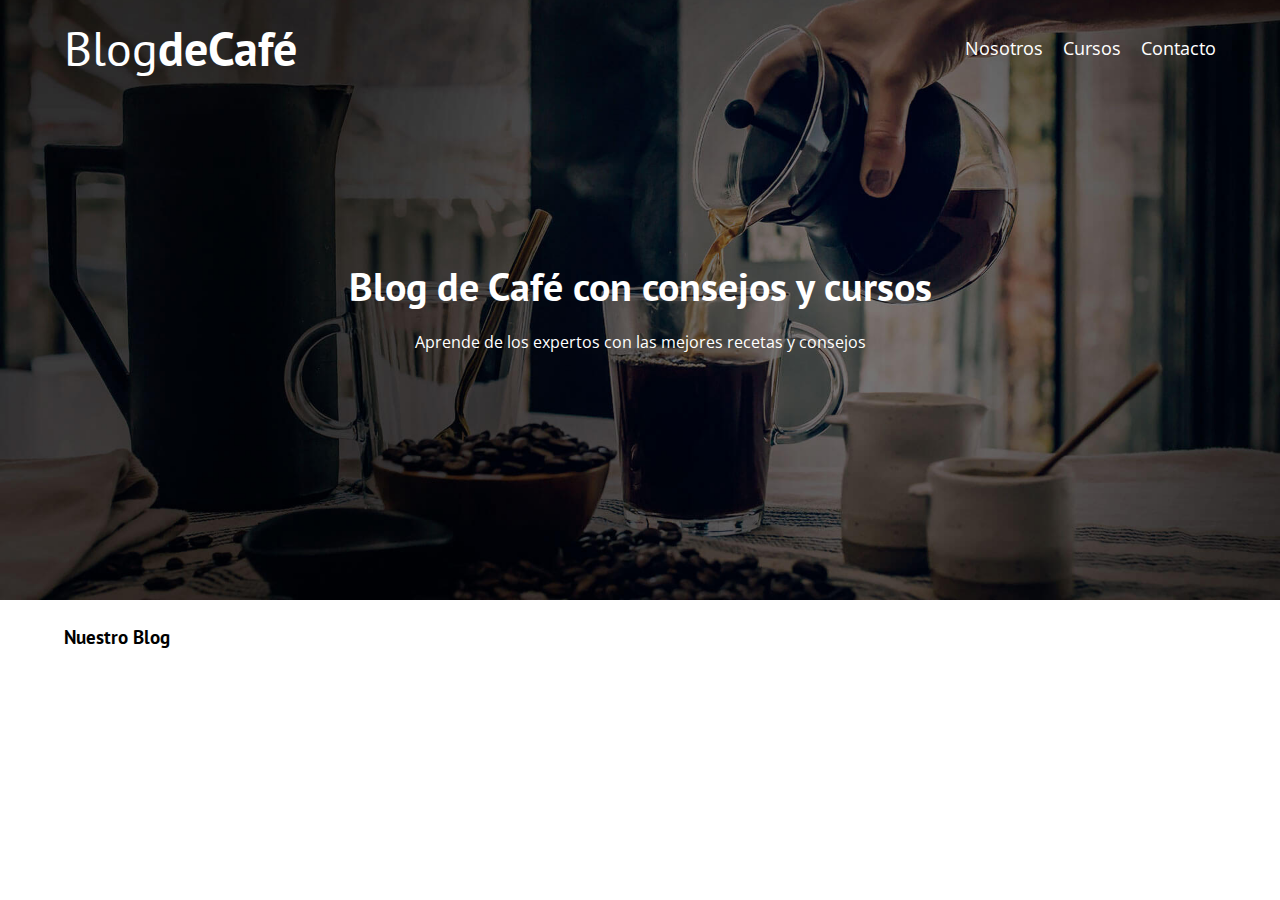
==== index.html @ 1866e90d "base" ====
<!DOCTYPE html>
<html lang="en">
<head>
    <meta charset="UTF-8">
    <meta http-equiv="X-UA-Compatible" content="IE=edge">
    <meta name="viewport" content="width=device-width, initial-scale=1.0">
    <title>BlogDeCafé</title>
    <!-- Precargando estilos -->
    <link rel="preload" href="css/normalize.css" as="style">
    <link rel="preload" href="css/styles.css" as="style">
    <!-- fuentes -->
    <link rel="preconnect" href="https://fonts.googleapis.com">
    <link rel="preconnect" href="https://fonts.gstatic.com" crossorigin>
    <link href="https://fonts.googleapis.com/css2?family=Open+Sans&family=PT+Sans:wght@400;700&display=swap" rel="stylesheet"> 
    <!-- Cargando estilos -->
    <link rel="stylesheet" href="css/normalize.css">
    <link rel="stylesheet" href="css/styles.css">
</head>
<body>
    <header class="header">
        <div class="contenedor">
            <div class="barra">
                <a href="index.html" class="logo">
                    <h1 class="logo__nombre no-margin centrar-texto">Blog<span class="logo__bold">deCafé</span></h1>
                </a>
                
                
                <nav class="navegacion">
                    <a href="nosotros.html" class="navegacion__enlace">Nosotros</a>
                    <a href="cursos.html" class="navegacion__enlace">Cursos</a>
                    <a href="contacto.html" class="navegacion__enlace">Contacto</a>
                </nav>
            </div>
        </div>

        <div class="header__texto">
            <h2 class="no-margin">Blog de Café con consejos y cursos</h2>
            <p class="no-margin">Aprende de los expertos con las mejores recetas y consejos</p>
        </div>
    </header>

    <div class="contenedor contenido-principal">
        <main class="blog">
            <h3>Nuestro Blog</h3>
        </main>

        <aside class="sidebar">

        </aside>
    </div>

</body>
</html>
---- css/styles.css ----
/* Custom Properties */
:root {
    --fuenteHeadings : 'PT Sans', sans-serif;
    --fuenteParrafos: 'Open Sans', sans-serif;

    --primario: #784D3C;
    --blanco:#FFF;
    --negro:#000;
}

html {
    box-sizing: border-box;
    font-size: 62.5%; /* 1rem = 10px*/
  }
  *, *:before, *:after {
    box-sizing: inherit;
  }

body {
    font-family: var(--fuenteParrafos);
    font-size: 1.6rem;
    line-height: 2;
}

/* Globales  / BEM Methodology */

.contenedor {
    max-width: 120rem;
    width: 90%;
    margin: 0 auto;
}

a {
    text-decoration: none;
}

h1,
h2,
h3,
h4 {
    font-family: var(--fuenteHeadings);
}


h1 {
    font-size: 4.8rem;
}

h2 {
    font-size: 4rem;
}

h3 {
    font-family: 3.2rem;
}

h4 {
    font-size: 2.8rem;
}

img {
    max-width: 100%;
}


/* end Globales */

/* Utilidades */

.no-margin {
    margin: 0;
}

.no-padding {
    padding: 0;
}

.centrar-texto {
    text-align: center;
}

/* end Utilidades */

/* Header */

.header {
    background-image: url(/img/banner.jpg);
    height: 60rem;
    background-size: cover;
    background-repeat: no-repeat;
    background-position: center center;
}

.header__texto {
    color: var(--blanco);
    text-align: center;
    margin-top: 5rem;
}

@media (min-width: 768px) {
    .header__texto {
        margin-top: 15rem;
    }
}

@media (min-width: 768px) {
    .barra {
        display: flex;
        justify-content: space-between;
        align-items: center;
    }
}

.logo {
    color: var(--blanco);
}

.logo__nombre {
    font-weight: normal;
}

.logo__bold {
    font-weight: bold;
}

.navegacion__enlace {
    display: block;
    text-align: center;
    font-size: 1.8rem;
    color: var(--blanco);
}

@media (min-width: 768px) {
    .navegacion {
        display: flex;
        justify-content: space-between;
        column-gap: 2rem;
    }
}
---- css/styles.css ----
/* Custom Properties */
:root {
    --fuenteHeadings : 'PT Sans', sans-serif;
    --fuenteParrafos: 'Open Sans', sans-serif;

    --primario: #784D3C;
    --blanco:#FFF;
    --negro:#000;
}

html {
    box-sizing: border-box;
    font-size: 62.5%; /* 1rem = 10px*/
  }
  *, *:before, *:after {
    box-sizing: inherit;
  }

body {
    font-family: var(--fuenteParrafos);
    font-size: 1.6rem;
    line-height: 2;
}

/* Globales  / BEM Methodology */

.contenedor {
    max-width: 120rem;
    width: 90%;
    margin: 0 auto;
}

a {
    text-decoration: none;
}

h1,
h2,
h3,
h4 {
    font-family: var(--fuenteHeadings);
}


h1 {
    font-size: 4.8rem;
}

h2 {
    font-size: 4rem;
}

h3 {
    font-family: 3.2rem;
}

h4 {
    font-size: 2.8rem;
}

img {
    max-width: 100%;
}


/* end Globales */

/* Utilidades */

.no-margin {
    margin: 0;
}

.no-padding {
    padding: 0;
}

.centrar-texto {
    text-align: center;
}

/* end Utilidades */

/* Header */

.header {
    background-image: url(/img/banner.jpg);
    height: 60rem;
    background-size: cover;
    background-repeat: no-repeat;
    background-position: center center;
}

.header__texto {
    color: var(--blanco);
    text-align: center;
    margin-top: 5rem;
}

@media (min-width: 768px) {
    .header__texto {
        margin-top: 15rem;
    }
}

@media (min-width: 768px) {
    .barra {
        display: flex;
        justify-content: space-between;
        align-items: center;
    }
}

.logo {
    color: var(--blanco);
}

.logo__nombre {
    font-weight: normal;
}

.logo__bold {
    font-weight: bold;
}

.navegacion__enlace {
    display: block;
    text-align: center;
    font-size: 1.8rem;
    color: var(--blanco);
}

@media (min-width: 768px) {
    .navegacion {
        display: flex;
        justify-content: space-between;
        column-gap: 2rem;
    }
}
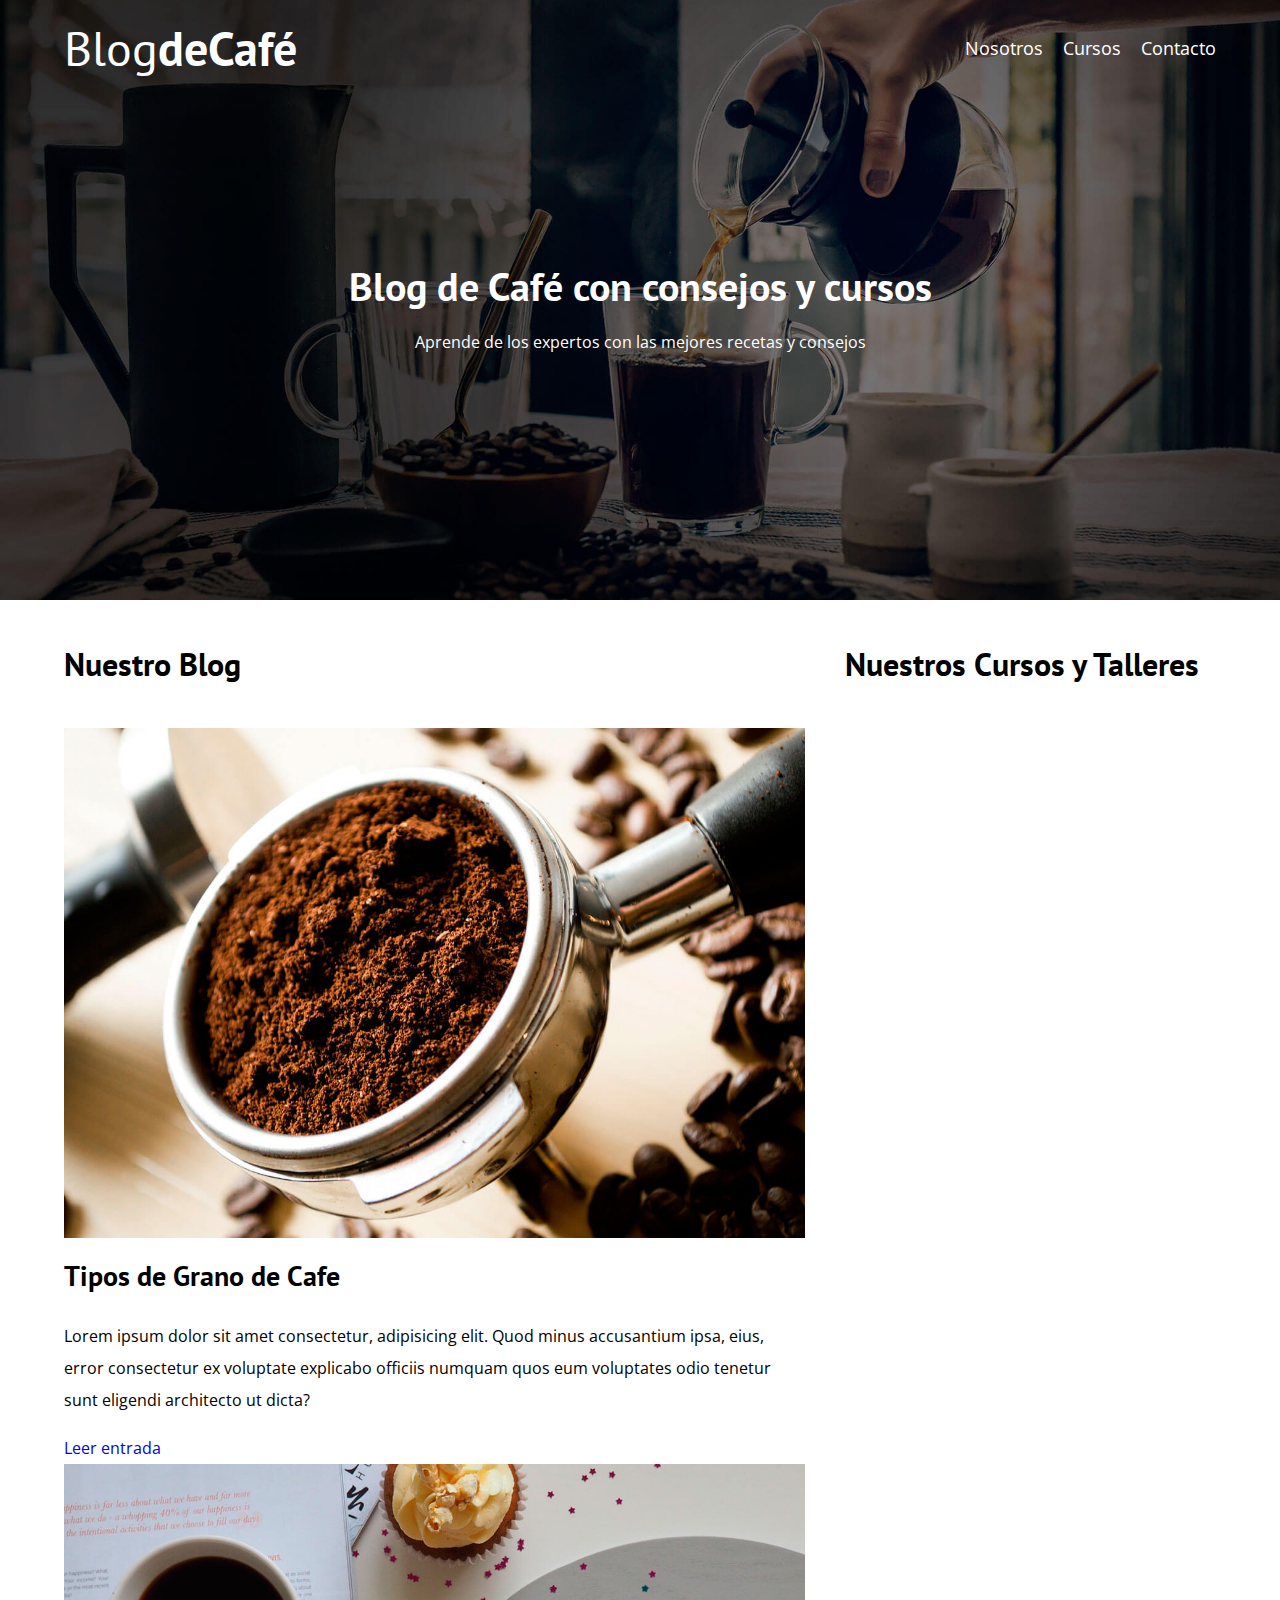
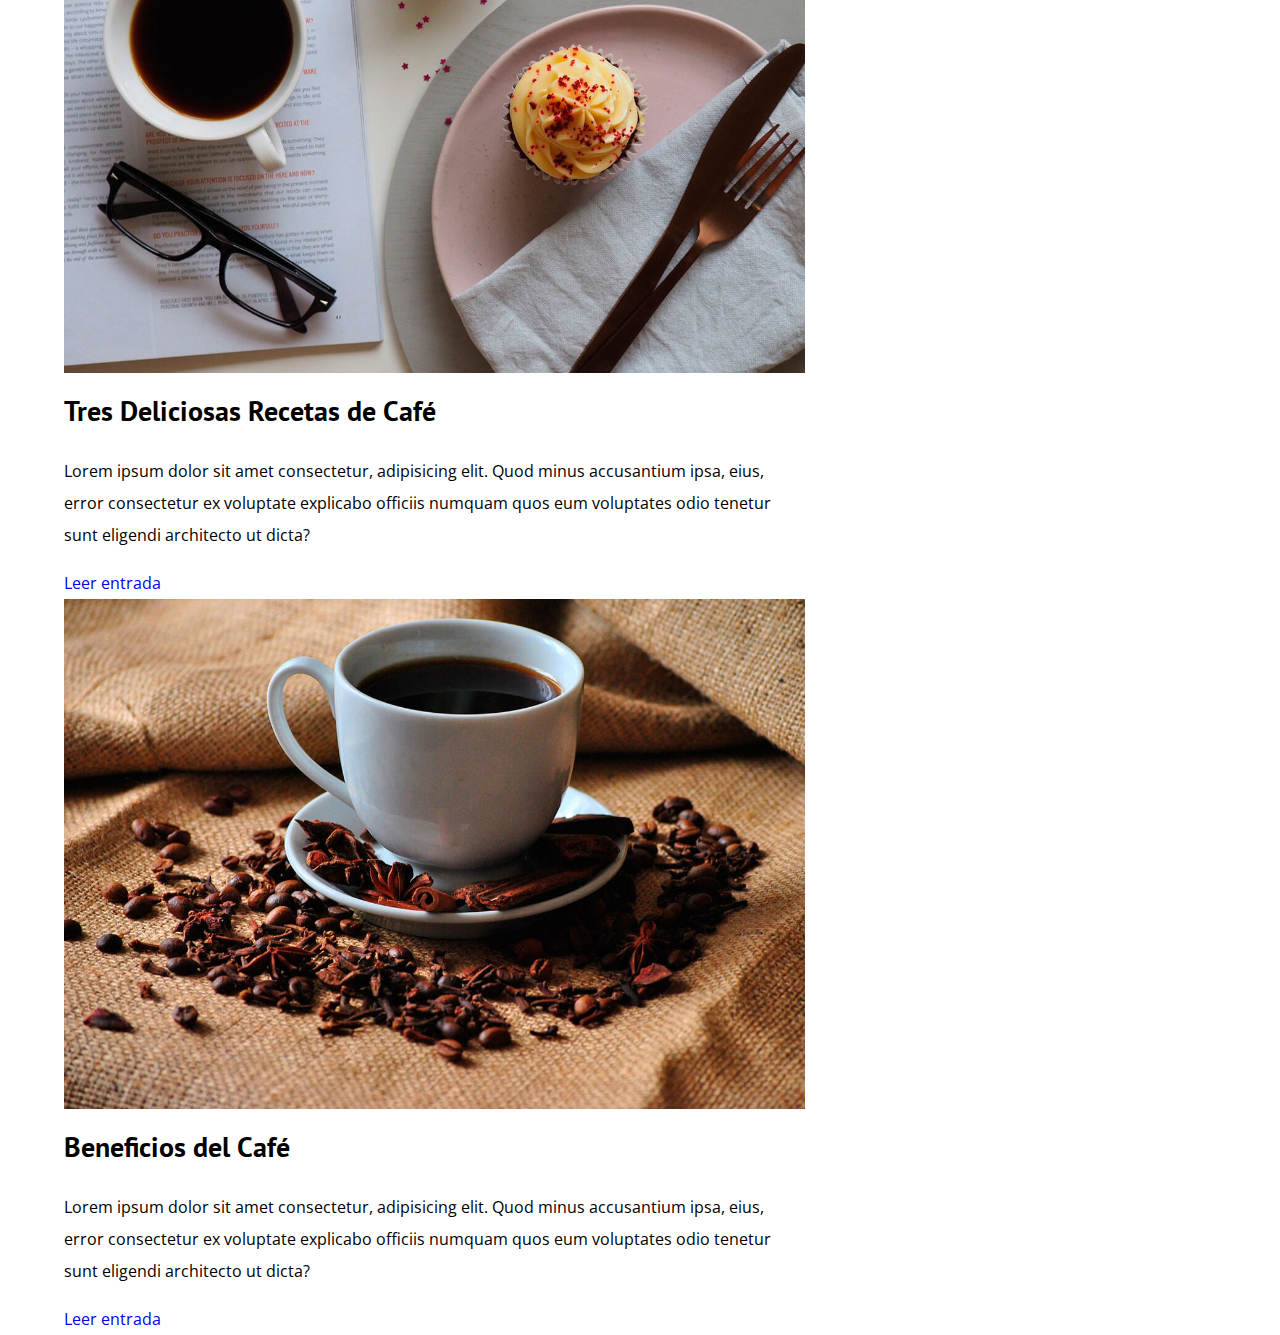
==== commit 425fa2f2: "creando blog pt1" ====
--- a/index.html
+++ b/index.html
@@ -42,10 +42,51 @@
     <div class="contenedor contenido-principal">
         <main class="blog">
             <h3>Nuestro Blog</h3>
+            <article class="entrada">
+                <div class="entrada__imagen">
+                    <img src="/img/blog1.jpg" alt="imagen blog">
+                </div>
+
+                <div class="entrada__contenido">
+                    <h4 class="no-margin">Tipos de Grano de Cafe</h4>
+                    <p>
+                        Lorem ipsum dolor sit amet consectetur, adipisicing elit. Quod minus accusantium ipsa, eius, error consectetur ex voluptate explicabo officiis numquam quos eum voluptates odio tenetur sunt eligendi architecto ut dicta?
+                    </p>
+                    <a href="entrada.html" class="boton boton--primario">Leer entrada</a>
+                </div>
+            </article>
+
+            <article class="entrada">
+                <div class="entrada__imagen">
+                    <img src="/img/blog2.jpg" alt="imagen blog">
+                </div>
+
+                <div class="entrada__contenido">
+                    <h4 class="no-margin">Tres Deliciosas Recetas de Café</h4>
+                    <p>
+                        Lorem ipsum dolor sit amet consectetur, adipisicing elit. Quod minus accusantium ipsa, eius, error consectetur ex voluptate explicabo officiis numquam quos eum voluptates odio tenetur sunt eligendi architecto ut dicta?
+                    </p>
+                    <a href="entrada.html" class="boton boton--primario">Leer entrada</a>
+                </div>
+            </article>
+
+            <article class="entrada">
+                <div class="entrada__imagen">
+                    <img src="/img/blog3.jpg" alt="imagen blog">
+                </div>
+
+                <div class="entrada__contenido">
+                    <h4 class="no-margin">Beneficios del Café</h4>
+                    <p>
+                        Lorem ipsum dolor sit amet consectetur, adipisicing elit. Quod minus accusantium ipsa, eius, error consectetur ex voluptate explicabo officiis numquam quos eum voluptates odio tenetur sunt eligendi architecto ut dicta?
+                    </p>
+                    <a href="entrada.html" class="boton boton--primario">Leer entrada</a>
+                </div>
+            </article>
         </main>
 
         <aside class="sidebar">
-
+            <h3>Nuestros Cursos y Talleres</h3>
         </aside>
     </div>
 
--- a/css/styles.css
+++ b/css/styles.css
@@ -51,7 +51,7 @@
 }
 
 h3 {
-    font-family: 3.2rem;
+    font-size: 3.2rem;
 }
 
 h4 {
@@ -136,4 +136,14 @@
         justify-content: space-between;
         column-gap: 2rem;
     }
+}
+
+/* contenido principal */
+
+@media (min-width: 768px) {
+    .contenido-principal {
+        display: grid;
+        grid-template-columns: 2fr 1fr;
+        column-gap: 4rem;
+    }
 }--- a/css/styles.css
+++ b/css/styles.css
@@ -51,7 +51,7 @@
 }
 
 h3 {
-    font-family: 3.2rem;
+    font-size: 3.2rem;
 }
 
 h4 {
@@ -136,4 +136,14 @@
         justify-content: space-between;
         column-gap: 2rem;
     }
+}
+
+/* contenido principal */
+
+@media (min-width: 768px) {
+    .contenido-principal {
+        display: grid;
+        grid-template-columns: 2fr 1fr;
+        column-gap: 4rem;
+    }
 }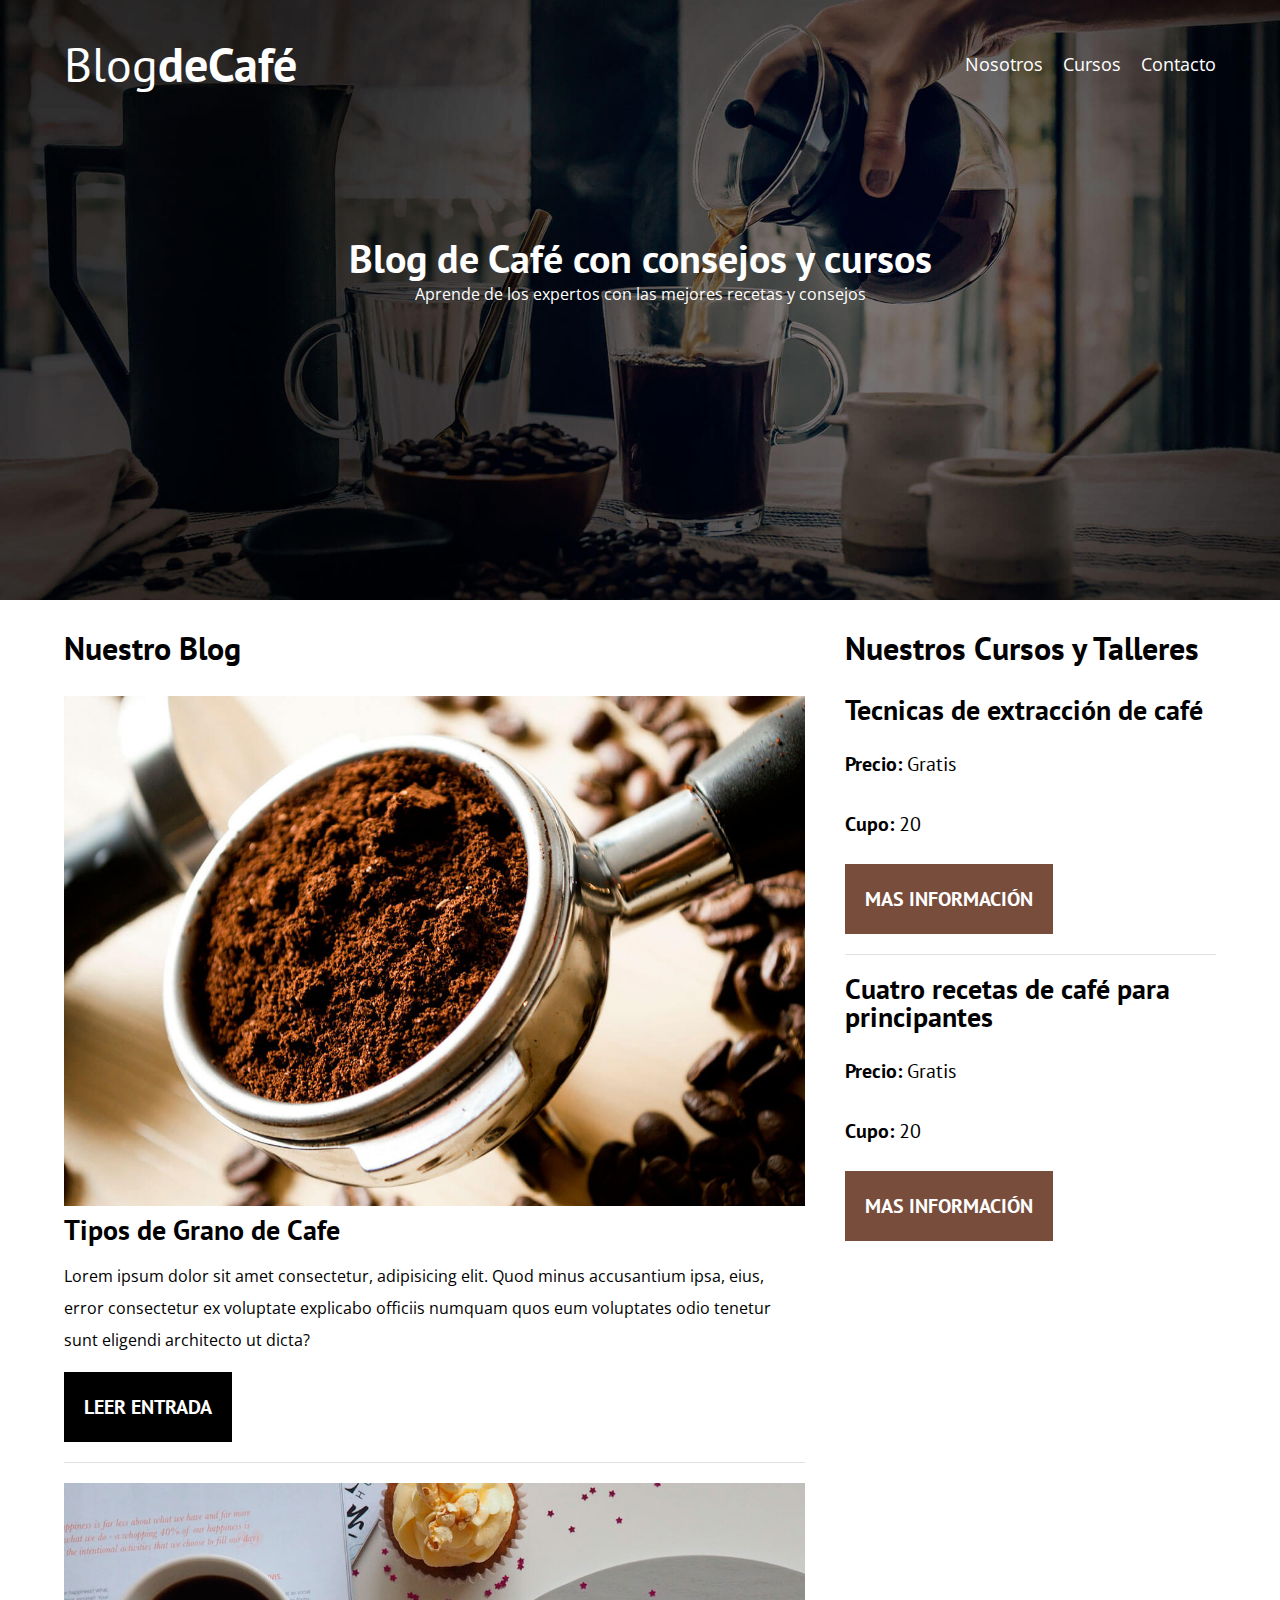
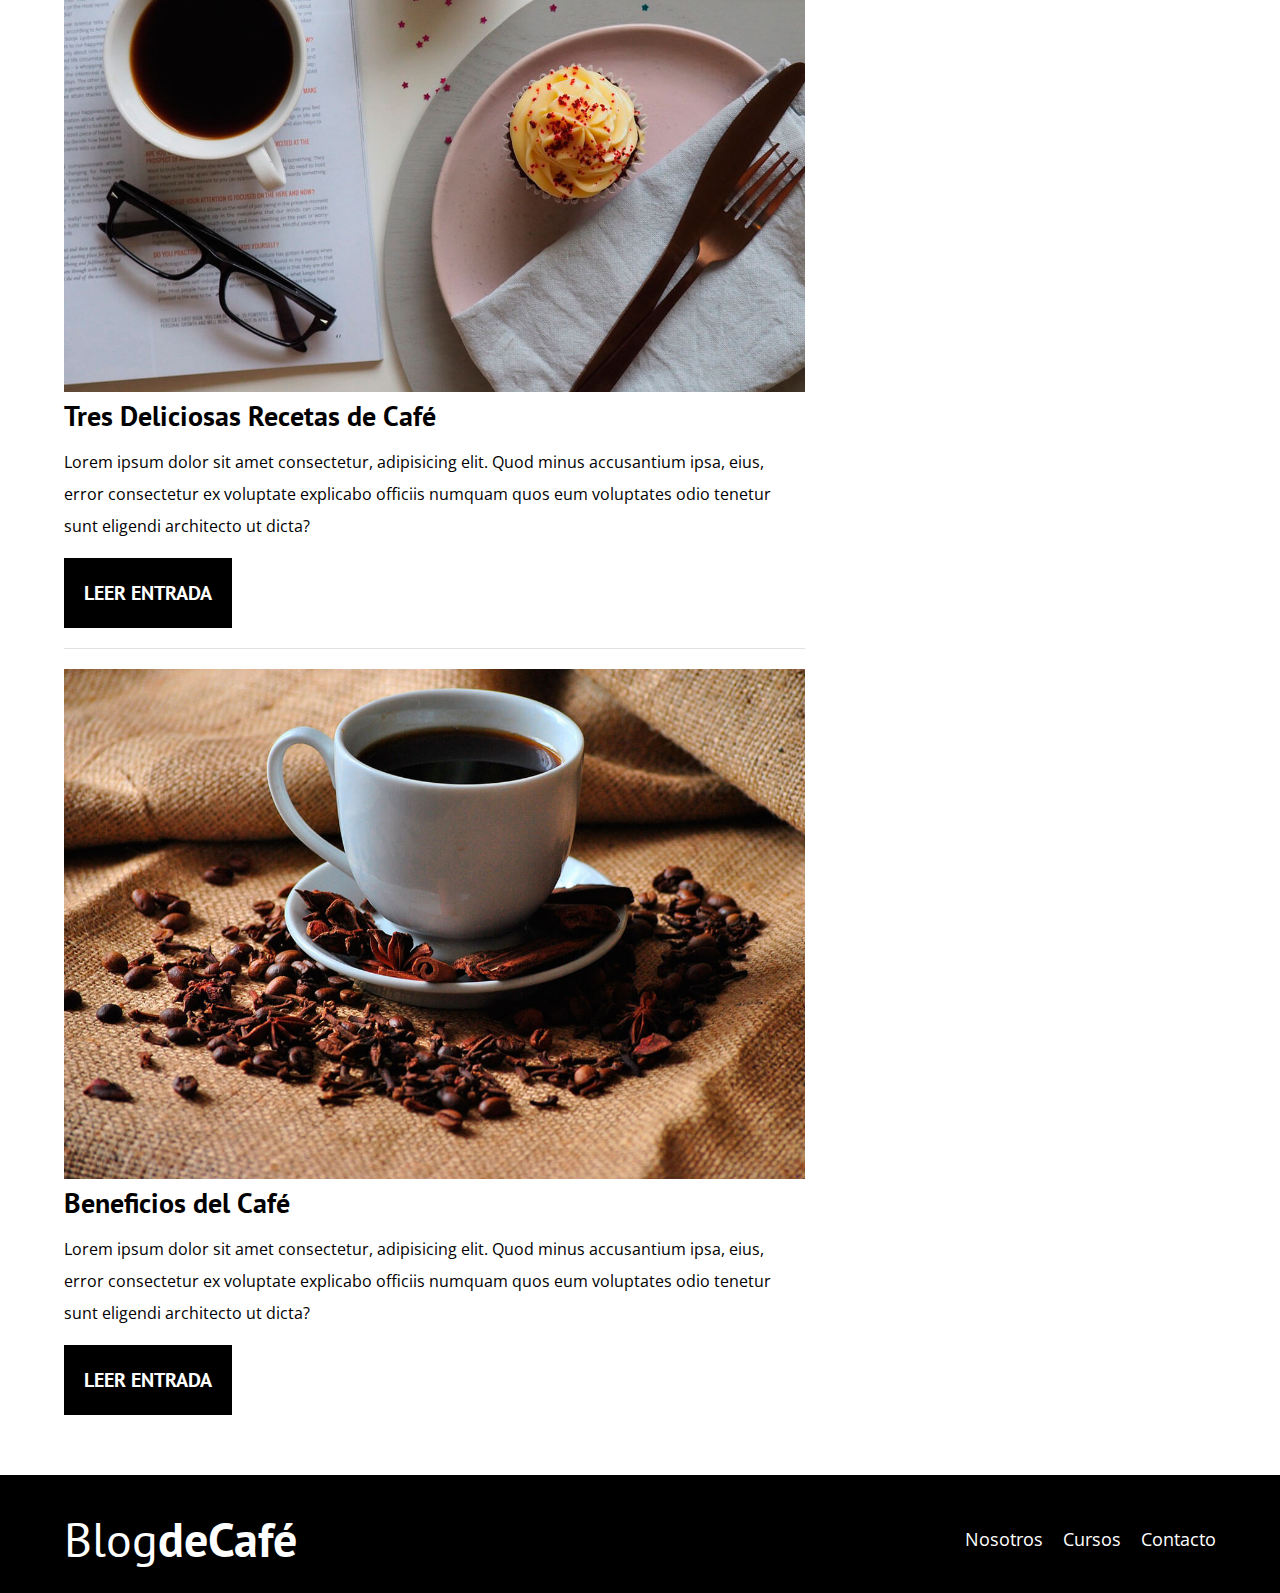
==== commit 62df4ebe: "footer done" ====
--- a/index.html
+++ b/index.html
@@ -87,8 +87,48 @@
 
         <aside class="sidebar">
             <h3>Nuestros Cursos y Talleres</h3>
+            <ul class="cursos no-padding">
+                <li class="widget-curso">
+                    <h4 class="no-margin">Tecnicas de extracción de café</h4>
+                    <p class="widget-curso__label">Precio:
+                        <span class="widget-curso__info">Gratis</span>
+                    </p>
+                    <p class="widget-curso__label">Cupo:
+                        <span class="widget-curso__info">20</span>
+                    </p>
+                    <a href="entrada.html" class="boton boton--secundario">Mas Información</a>
+                </li>
+
+                <li class="widget-curso">
+                    <h4 class="no-margin">Cuatro recetas de café para principantes</h4>
+                    <p class="widget-curso__label">Precio:
+                        <span class="widget-curso__info">Gratis</span>
+                    </p>
+                    <p class="widget-curso__label">Cupo:
+                        <span class="widget-curso__info">20</span>
+                    </p>
+                    <a href="entrada.html" class="boton boton--secundario">Mas Información</a>
+                </li>
+            </ul>
         </aside>
     </div>
 
+    <footer class="footer">
+        <div class="contenedor">
+            <div class="barra">
+                <a href="index.html" class="logo">
+                    <h1 class="logo__nombre no-margin centrar-texto">Blog<span class="logo__bold">deCafé</span></h1>
+                </a>
+                
+                
+                <nav class="navegacion">
+                    <a href="nosotros.html" class="navegacion__enlace">Nosotros</a>
+                    <a href="cursos.html" class="navegacion__enlace">Cursos</a>
+                    <a href="contacto.html" class="navegacion__enlace">Contacto</a>
+                </nav>
+            </div>
+        </div>
+    </footer>
+
 </body>
 </html>--- a/css/styles.css
+++ b/css/styles.css
@@ -6,6 +6,7 @@
     --primario: #784D3C;
     --blanco:#FFF;
     --negro:#000;
+    --gris:#e1e1e1;
 }
 
 html {
@@ -25,8 +26,9 @@
 /* Globales  / BEM Methodology */
 
 .contenedor {
-    max-width: 120rem;
-    width: 90%;
+    /* max-width: 120rem;
+    width: 90%; */
+    width: min(90%,120rem);
     margin: 0 auto;
 }
 
@@ -39,6 +41,7 @@
 h3,
 h4 {
     font-family: var(--fuenteHeadings);
+    line-height: 1;
 }
 
 
@@ -91,6 +94,10 @@
     background-position: center center;
 }
 
+.barra {
+    padding-top: 4rem;
+}
+
 .header__texto {
     color: var(--blanco);
     text-align: center;
@@ -130,6 +137,7 @@
     color: var(--blanco);
 }
 
+
 @media (min-width: 768px) {
     .navegacion {
         display: flex;
@@ -146,4 +154,82 @@
         grid-template-columns: 2fr 1fr;
         column-gap: 4rem;
     }
-}+}
+
+.entrada {
+    border-bottom: .1rem var(--gris) solid;
+    margin-bottom: 2rem;
+}
+
+.entrada:last-of-type {
+    border-bottom: none;
+    margin-bottom: 0;
+}
+
+/* Boton y modificadores */
+
+.boton {
+    /* Toma todo el espacio disponible
+    util en los dispositivos moviles */
+    display: block;
+    padding: 1.5rem 2rem;
+    text-align: center;
+    text-transform: uppercase;
+    font-size: 2rem;
+    font-weight: 700;
+    font-family: var(--fuenteHeadings);
+    color: var(--blanco);
+    margin-bottom: 2rem;
+}
+
+.boton--primario {
+    background-color: var(--negro);
+}
+
+.boton--secundario {
+    background-color: var(--primario);
+}
+
+@media (min-width: 768px) {
+    .boton {
+        display: inline-block;
+    }
+}
+
+.cursos {
+    list-style: none;
+}
+
+.widget-curso {
+    border-bottom: 1px solid var(--gris);
+    margin-bottom: 2rem;
+}
+
+.widget-curso:last-of-type {
+    border-bottom: none;
+}
+
+
+
+.widget-curso__label {
+    font-family: var(--fuenteHeadings);
+    font-weight: bold;
+}
+
+.widget-curso__info {
+    font-weight: normal;
+}
+
+.widget-curso__label,
+.widget-curso__info {
+    font-size: 2rem;
+}
+
+/* footer */
+
+.footer {
+    background-color: var(--negro);
+    padding-bottom: 3rem;
+    margin-top: 4rem;
+}
+
--- a/css/styles.css
+++ b/css/styles.css
@@ -6,6 +6,7 @@
     --primario: #784D3C;
     --blanco:#FFF;
     --negro:#000;
+    --gris:#e1e1e1;
 }
 
 html {
@@ -25,8 +26,9 @@
 /* Globales  / BEM Methodology */
 
 .contenedor {
-    max-width: 120rem;
-    width: 90%;
+    /* max-width: 120rem;
+    width: 90%; */
+    width: min(90%,120rem);
     margin: 0 auto;
 }
 
@@ -39,6 +41,7 @@
 h3,
 h4 {
     font-family: var(--fuenteHeadings);
+    line-height: 1;
 }
 
 
@@ -91,6 +94,10 @@
     background-position: center center;
 }
 
+.barra {
+    padding-top: 4rem;
+}
+
 .header__texto {
     color: var(--blanco);
     text-align: center;
@@ -130,6 +137,7 @@
     color: var(--blanco);
 }
 
+
 @media (min-width: 768px) {
     .navegacion {
         display: flex;
@@ -146,4 +154,82 @@
         grid-template-columns: 2fr 1fr;
         column-gap: 4rem;
     }
-}+}
+
+.entrada {
+    border-bottom: .1rem var(--gris) solid;
+    margin-bottom: 2rem;
+}
+
+.entrada:last-of-type {
+    border-bottom: none;
+    margin-bottom: 0;
+}
+
+/* Boton y modificadores */
+
+.boton {
+    /* Toma todo el espacio disponible
+    util en los dispositivos moviles */
+    display: block;
+    padding: 1.5rem 2rem;
+    text-align: center;
+    text-transform: uppercase;
+    font-size: 2rem;
+    font-weight: 700;
+    font-family: var(--fuenteHeadings);
+    color: var(--blanco);
+    margin-bottom: 2rem;
+}
+
+.boton--primario {
+    background-color: var(--negro);
+}
+
+.boton--secundario {
+    background-color: var(--primario);
+}
+
+@media (min-width: 768px) {
+    .boton {
+        display: inline-block;
+    }
+}
+
+.cursos {
+    list-style: none;
+}
+
+.widget-curso {
+    border-bottom: 1px solid var(--gris);
+    margin-bottom: 2rem;
+}
+
+.widget-curso:last-of-type {
+    border-bottom: none;
+}
+
+
+
+.widget-curso__label {
+    font-family: var(--fuenteHeadings);
+    font-weight: bold;
+}
+
+.widget-curso__info {
+    font-weight: normal;
+}
+
+.widget-curso__label,
+.widget-curso__info {
+    font-size: 2rem;
+}
+
+/* footer */
+
+.footer {
+    background-color: var(--negro);
+    padding-bottom: 3rem;
+    margin-top: 4rem;
+}
+
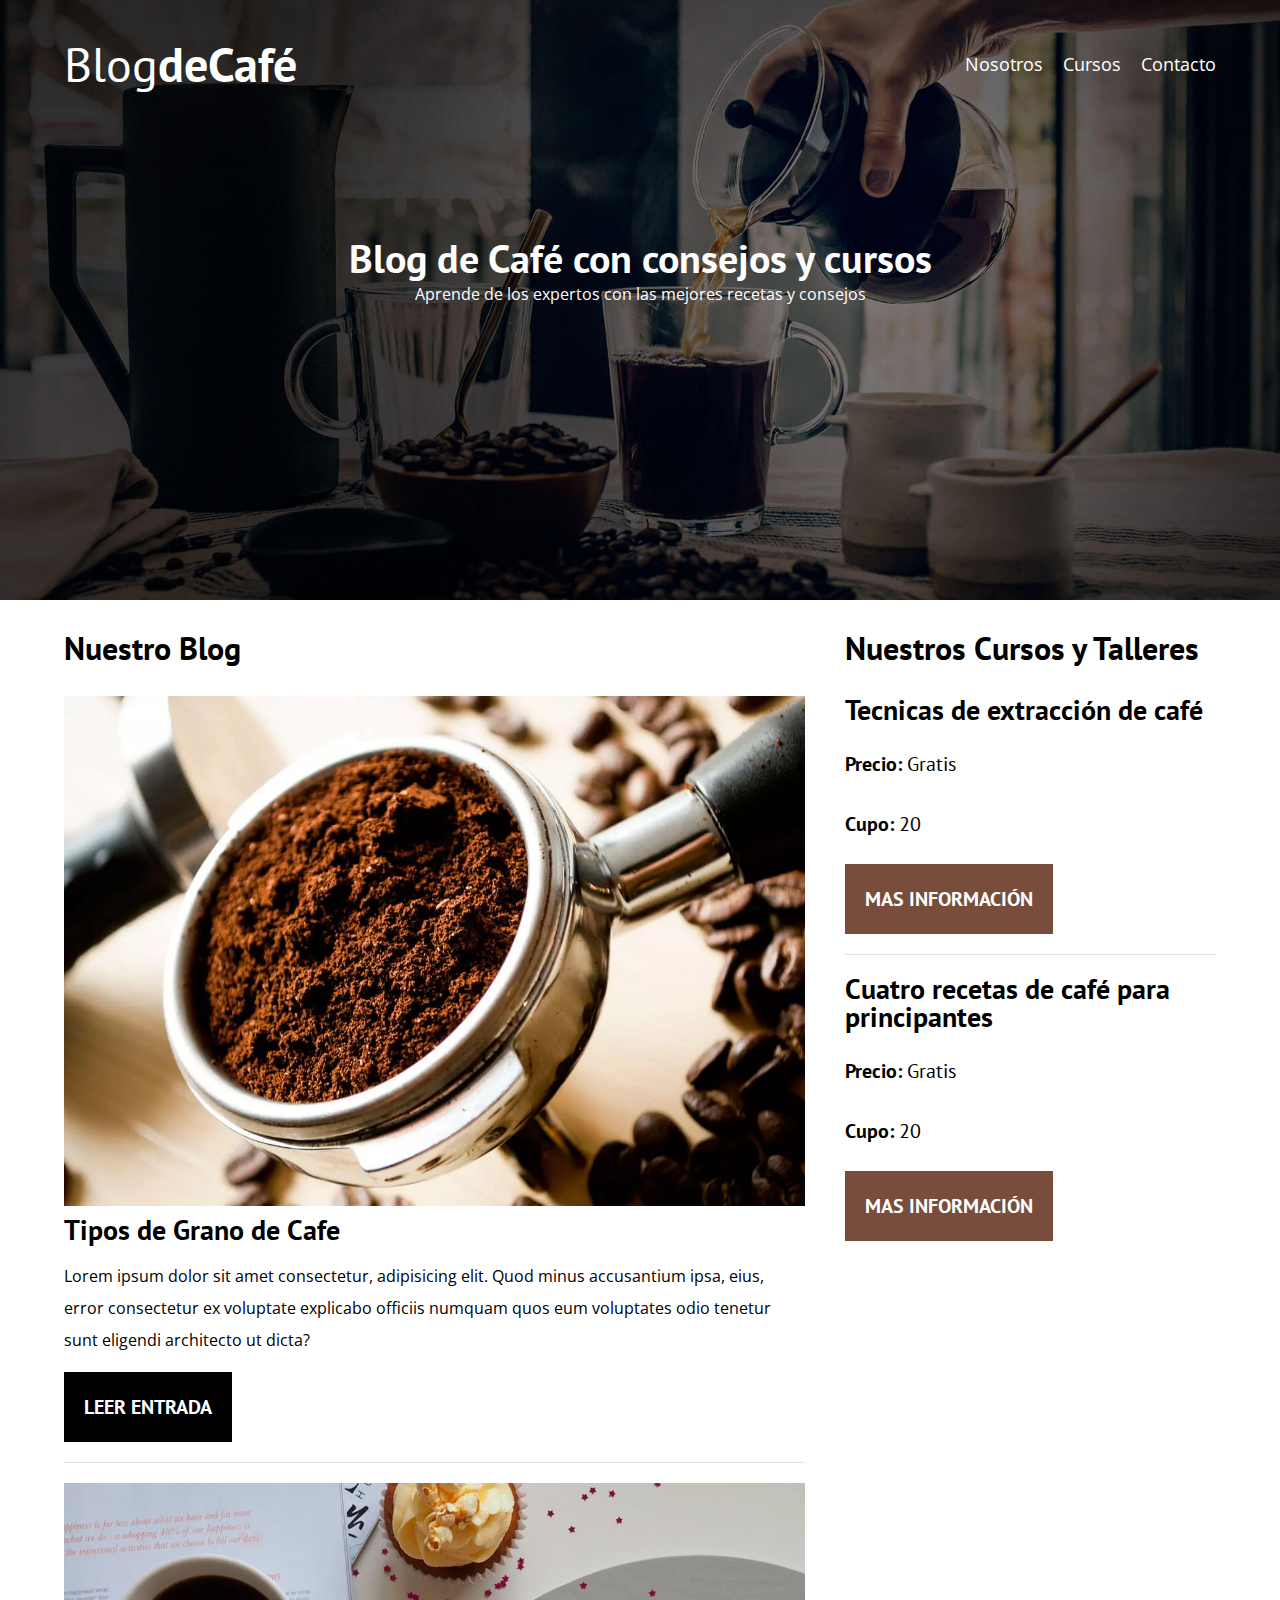
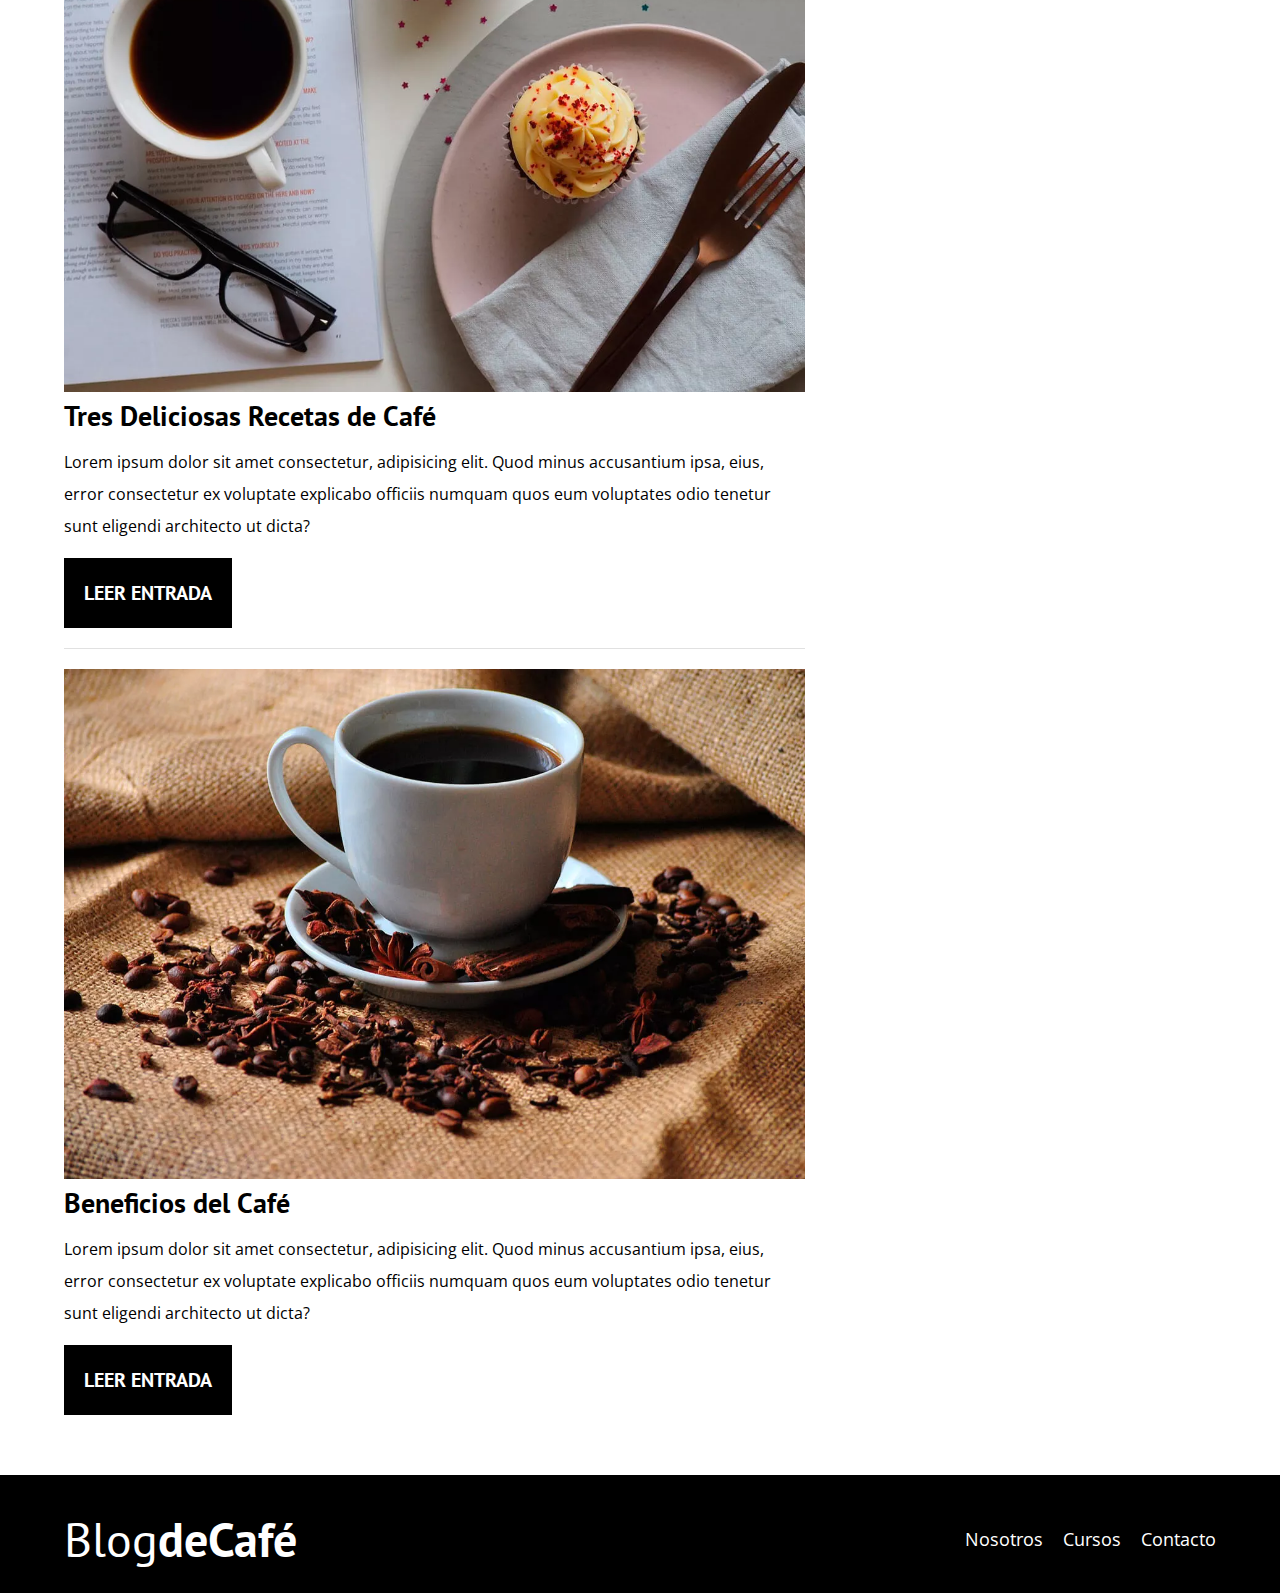
==== commit a683090e: "webp over jpg" ====
--- a/index.html
+++ b/index.html
@@ -5,6 +5,8 @@
     <meta http-equiv="X-UA-Compatible" content="IE=edge">
     <meta name="viewport" content="width=device-width, initial-scale=1.0">
     <title>BlogDeCafé</title>
+    <!-- Prefetch -->
+    <link rel="prefetch" href="nosotros.html" as="document">
     <!-- Precargando estilos -->
     <link rel="preload" href="css/normalize.css" as="style">
     <link rel="preload" href="css/styles.css" as="style">
@@ -44,7 +46,11 @@
             <h3>Nuestro Blog</h3>
             <article class="entrada">
                 <div class="entrada__imagen">
-                    <img src="/img/blog1.jpg" alt="imagen blog">
+                    <picture>
+                        <!-- prioridad -->
+                        <source loading="lazy" srcset="/img/blog1.webp" type="image/webp">
+                        <img loading="lazy" src="/img/blog1.jpg" alt="imagen blog">
+                    </picture>
                 </div>
 
                 <div class="entrada__contenido">
@@ -58,7 +64,11 @@
 
             <article class="entrada">
                 <div class="entrada__imagen">
-                    <img src="/img/blog2.jpg" alt="imagen blog">
+                    <picture>
+                        <!-- prioridad -->
+                        <source loading="lazy" srcset="/img/blog2.webp" type="image/webp">
+                        <img loading="lazy" src="/img/blog2.jpg" alt="imagen blog">
+                    </picture>
                 </div>
 
                 <div class="entrada__contenido">
@@ -72,7 +82,11 @@
 
             <article class="entrada">
                 <div class="entrada__imagen">
-                    <img src="/img/blog3.jpg" alt="imagen blog">
+                    <picture>
+                        <!-- prioridad -->
+                        <source loading="lazy" srcset="/img/blog3.webp" type="image/webp">
+                        <img loading="lazy" src="/img/blog3.jpg" alt="imagen blog">
+                    </picture>
                 </div>
 
                 <div class="entrada__contenido">
--- a/css/styles.css
+++ b/css/styles.css
@@ -180,6 +180,8 @@
     font-family: var(--fuenteHeadings);
     color: var(--blanco);
     margin-bottom: 2rem;
+    border: none;
+    cursor: pointer;
 }
 
 .boton--primario {
@@ -211,17 +213,21 @@
 
 
 
-.widget-curso__label {
+.widget-curso__label,
+.curso__label {
     font-family: var(--fuenteHeadings);
     font-weight: bold;
 }
 
-.widget-curso__info {
+.widget-curso__info,
+.curso__info {
     font-weight: normal;
 }
 
 .widget-curso__label,
-.widget-curso__info {
+.widget-curso__info,
+.curso__label,
+.curso__info {
     font-size: 2rem;
 }
 
@@ -233,3 +239,77 @@
     margin-top: 4rem;
 }
 
+
+/* sobre-nosotros */
+
+@media (min-width: 768px) {
+    .sobre-nosotros {
+        display: grid;
+        grid-template-columns: 1fr 1fr;
+        column-gap: 2rem;
+    }
+}
+
+
+/*  curso  */
+
+.curso {
+    padding: 3rem 0;
+    border-bottom: 1px solid var(--gris);
+}
+@media (min-width: 768px) {
+    .curso {
+        display: grid;
+        grid-template-columns: 1fr 2fr;
+        column-gap: 3rem;
+    }
+}
+.curso:last-of-type {
+    border: none;
+}
+
+
+/* Contacto */
+
+.contacto-bg {
+    background-image: url(../img/contacto.jpg);
+    height: 40rem;
+    background-size: cover;
+    background-repeat: no-repeat;
+}
+
+
+/* contacto */
+
+.formulario {
+    background-color: var(--blanco);
+    margin: -5rem auto 0 auto;
+    width: 95%;
+    padding: 5rem;
+}
+
+
+.campo {
+    display: flex;
+    margin-bottom: 2rem;
+}
+
+.campo__label {
+    /* Ya que este tiene factor de crecimiento 0,
+    en el .campo__field al asignarle el factor de crecimiento
+    1, recibirá un pixel por cada 0 del .campo__label.
+    En pocas palabras, toma todo el espacio disponible. */
+    flex: 0 0 9rem;
+    text-align: right;
+    padding-right: 2rem;
+}
+
+.campo__field {
+    flex: 1;
+    border: 1px solid var(--gris);
+}
+
+
+.campo__field--textarea {
+    height: 20rem;
+}--- a/css/styles.css
+++ b/css/styles.css
@@ -180,6 +180,8 @@
     font-family: var(--fuenteHeadings);
     color: var(--blanco);
     margin-bottom: 2rem;
+    border: none;
+    cursor: pointer;
 }
 
 .boton--primario {
@@ -211,17 +213,21 @@
 
 
 
-.widget-curso__label {
+.widget-curso__label,
+.curso__label {
     font-family: var(--fuenteHeadings);
     font-weight: bold;
 }
 
-.widget-curso__info {
+.widget-curso__info,
+.curso__info {
     font-weight: normal;
 }
 
 .widget-curso__label,
-.widget-curso__info {
+.widget-curso__info,
+.curso__label,
+.curso__info {
     font-size: 2rem;
 }
 
@@ -233,3 +239,77 @@
     margin-top: 4rem;
 }
 
+
+/* sobre-nosotros */
+
+@media (min-width: 768px) {
+    .sobre-nosotros {
+        display: grid;
+        grid-template-columns: 1fr 1fr;
+        column-gap: 2rem;
+    }
+}
+
+
+/*  curso  */
+
+.curso {
+    padding: 3rem 0;
+    border-bottom: 1px solid var(--gris);
+}
+@media (min-width: 768px) {
+    .curso {
+        display: grid;
+        grid-template-columns: 1fr 2fr;
+        column-gap: 3rem;
+    }
+}
+.curso:last-of-type {
+    border: none;
+}
+
+
+/* Contacto */
+
+.contacto-bg {
+    background-image: url(../img/contacto.jpg);
+    height: 40rem;
+    background-size: cover;
+    background-repeat: no-repeat;
+}
+
+
+/* contacto */
+
+.formulario {
+    background-color: var(--blanco);
+    margin: -5rem auto 0 auto;
+    width: 95%;
+    padding: 5rem;
+}
+
+
+.campo {
+    display: flex;
+    margin-bottom: 2rem;
+}
+
+.campo__label {
+    /* Ya que este tiene factor de crecimiento 0,
+    en el .campo__field al asignarle el factor de crecimiento
+    1, recibirá un pixel por cada 0 del .campo__label.
+    En pocas palabras, toma todo el espacio disponible. */
+    flex: 0 0 9rem;
+    text-align: right;
+    padding-right: 2rem;
+}
+
+.campo__field {
+    flex: 1;
+    border: 1px solid var(--gris);
+}
+
+
+.campo__field--textarea {
+    height: 20rem;
+}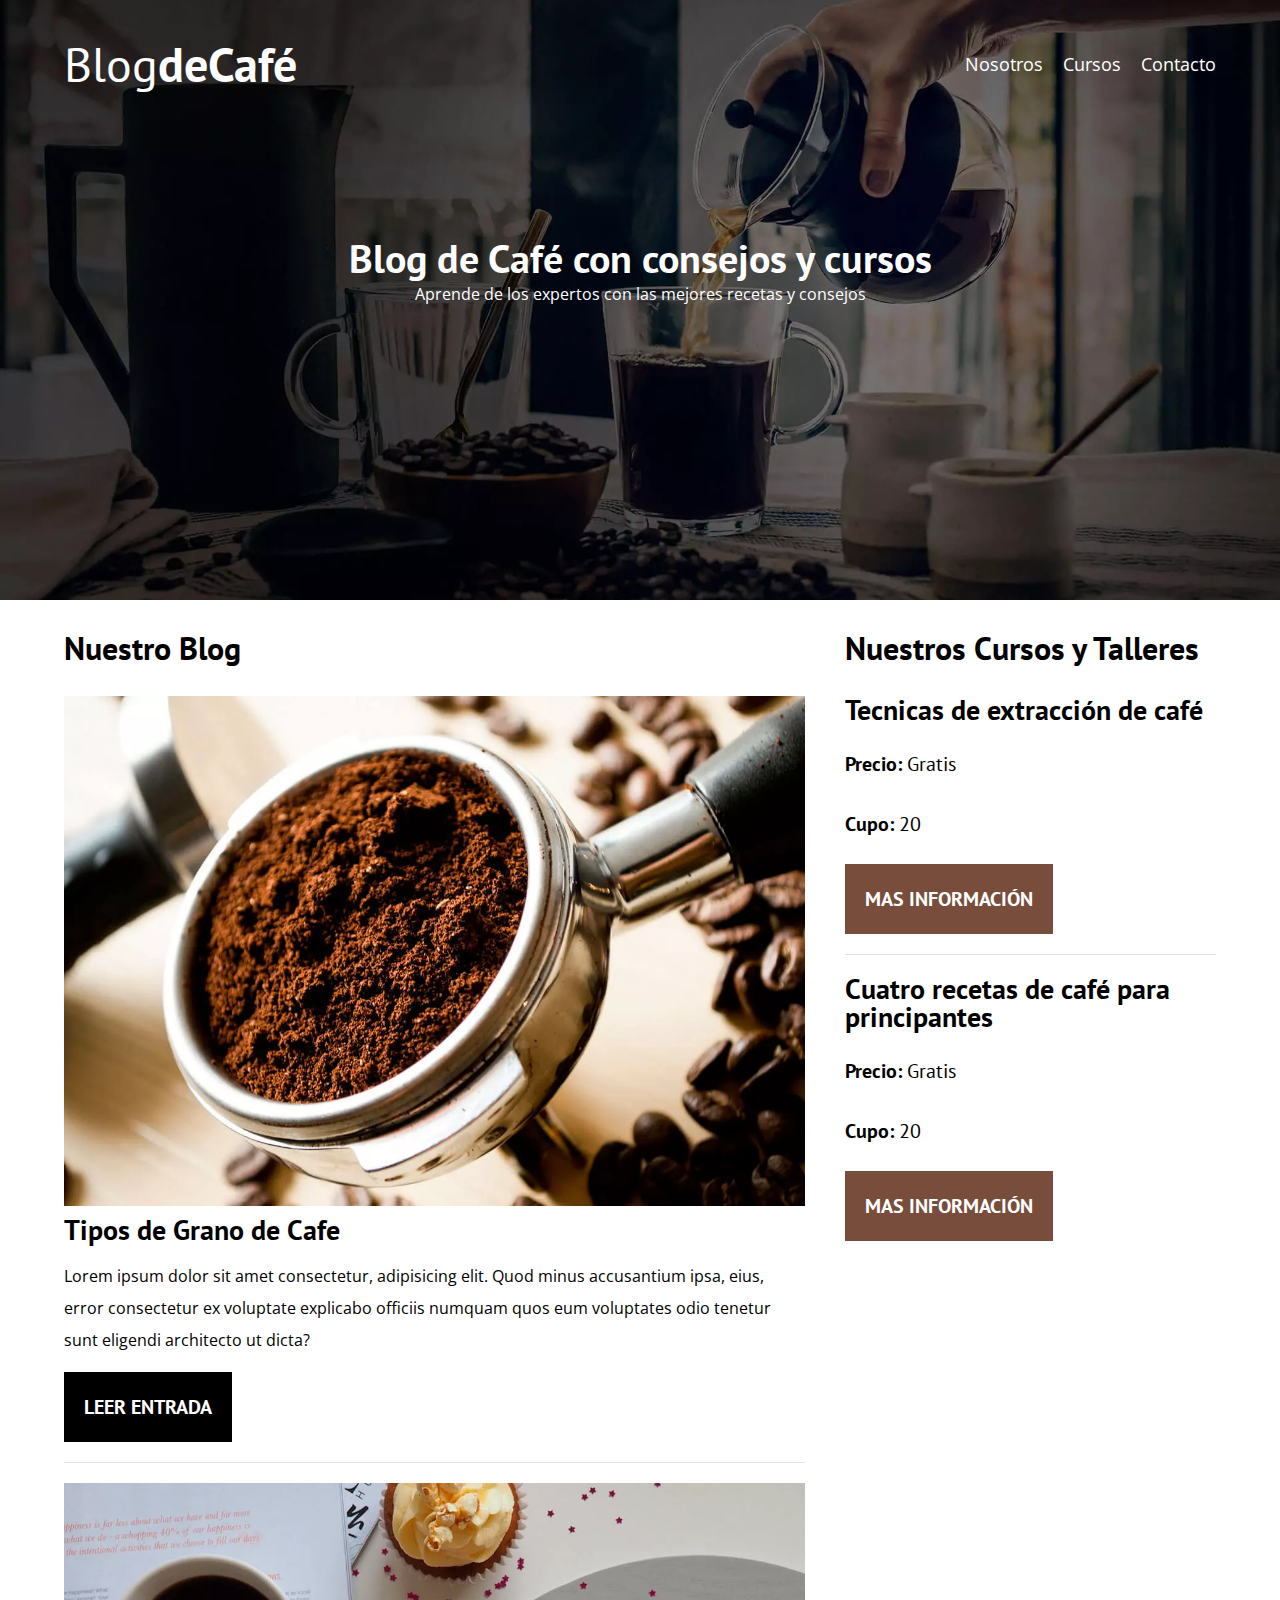
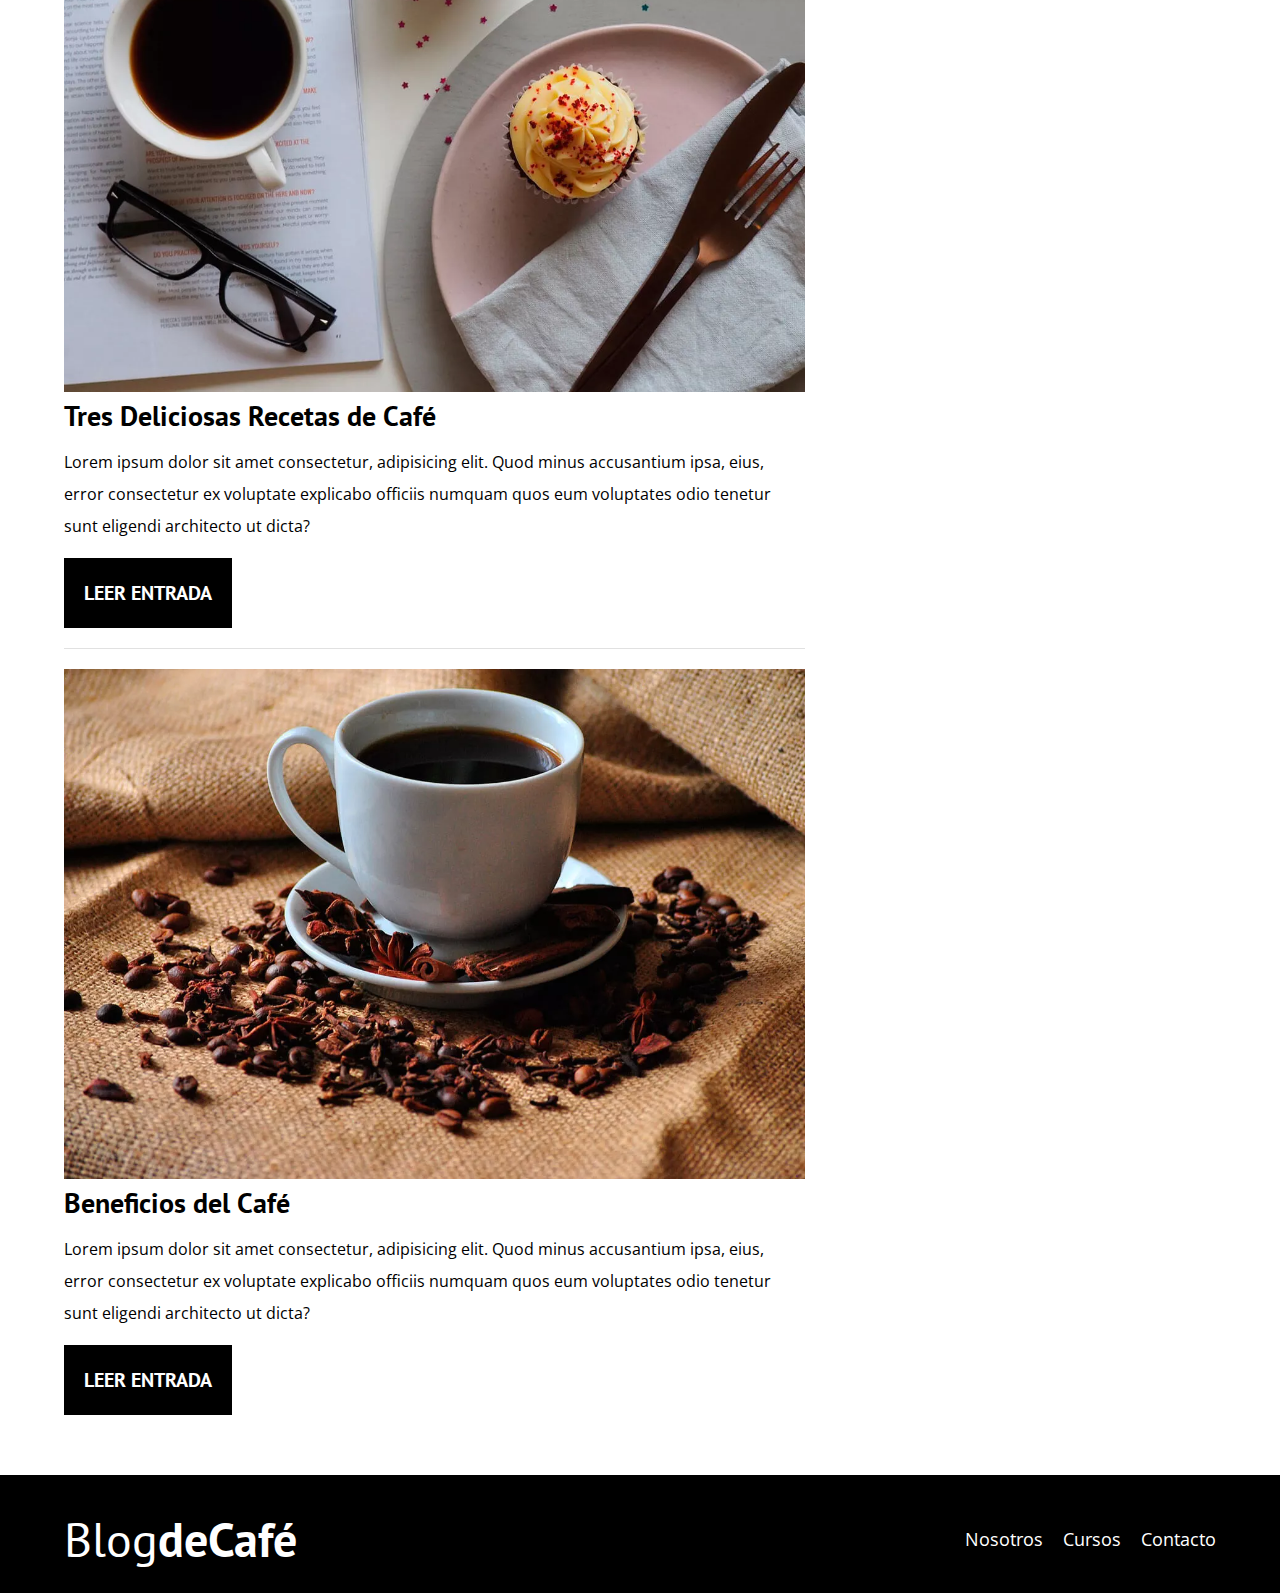
==== commit 57168eb9: "webp & modernizr" ====
--- a/index.html
+++ b/index.html
@@ -143,6 +143,6 @@
             </div>
         </div>
     </footer>
-
+    <script src="/js/modernizr.js"></script>
 </body>
 </html>--- a/css/styles.css
+++ b/css/styles.css
@@ -86,8 +86,18 @@
 
 /* Header */
 
+/* Si soporta webp entonces... */
+.webp .header {
+    background-image: url(/img/banner.webp);
+}
+
+/* Sino... */
+
+.no-webp .header {
+    background-image: url(../img/banner.jpg);
+}
+
 .header {
-    background-image: url(/img/banner.jpg);
     height: 60rem;
     background-size: cover;
     background-repeat: no-repeat;
--- a/css/styles.css
+++ b/css/styles.css
@@ -86,8 +86,18 @@
 
 /* Header */
 
+/* Si soporta webp entonces... */
+.webp .header {
+    background-image: url(/img/banner.webp);
+}
+
+/* Sino... */
+
+.no-webp .header {
+    background-image: url(../img/banner.jpg);
+}
+
 .header {
-    background-image: url(/img/banner.jpg);
     height: 60rem;
     background-size: cover;
     background-repeat: no-repeat;
